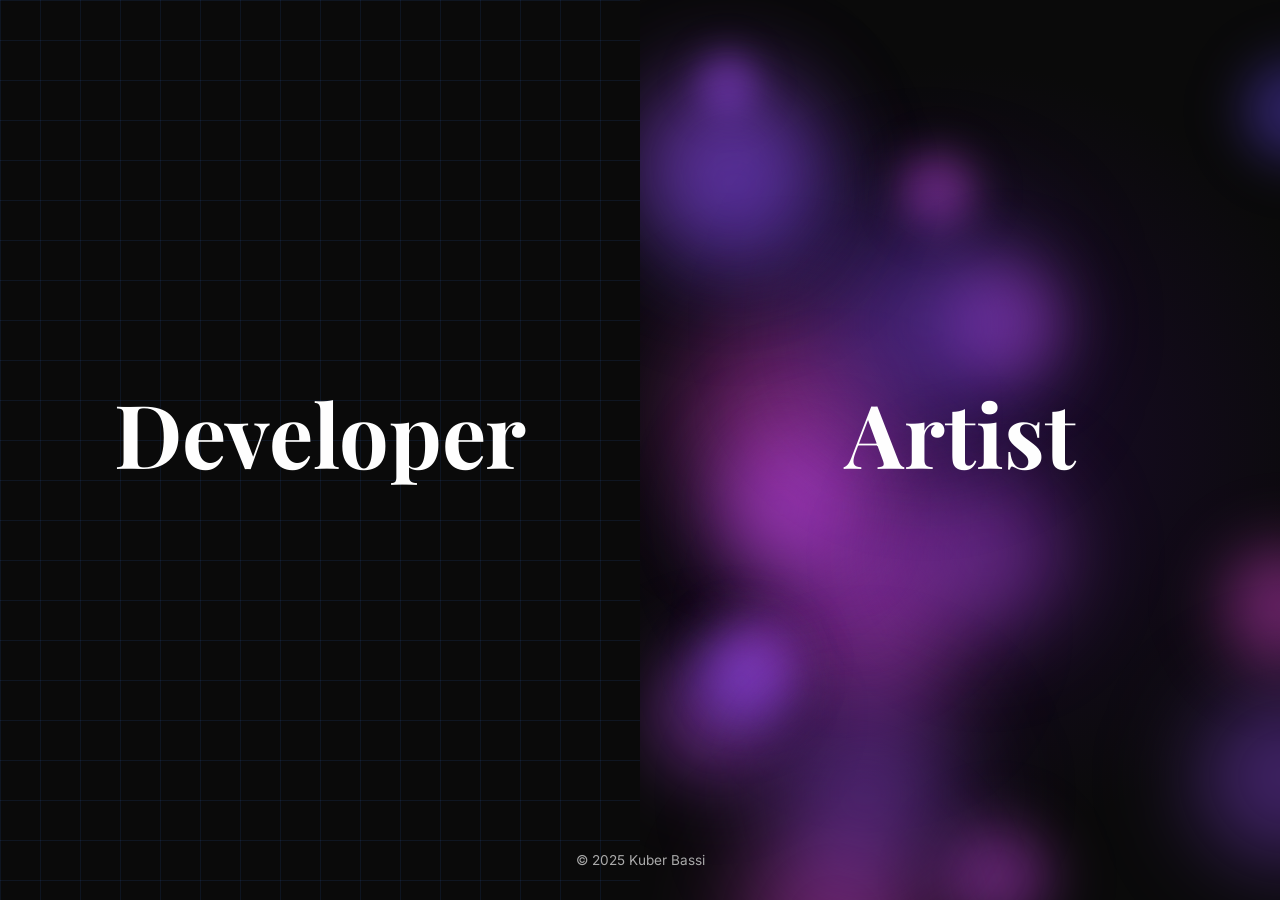
==== index.html @ 80119132 "Initial commit" ====
<!DOCTYPE html>
<html lang="en">

<head>
    <meta charset="UTF-8">
    <meta name="viewport" content="width=device-width, initial-scale=1.0">
    <title>Kuber Bassi | Developer & Artist</title>
    <meta name="description"
        content="Kuber Bassi - A creative technologist blending code and music. Explore the Developer Portfolio for software projects or the Music Portfolio for original compositions.">
    <meta name="keywords"
        content="Kuber Bassi, Developer, Artist, Software Engineer, Musician, Guitarist, Web Developer, Portfolio, Creative Technologist">
    <meta name="author" content="Kuber Bassi">
    <link rel="canonical" href="https://kuberbassi.com/">

    <!-- Open Graph / Facebook -->
    <meta property="og:type" content="website">
    <meta property="og:url" content="https://kuberbassi.com/">
    <meta property="og:title" content="Kuber Bassi | Developer & Artist">
    <meta property="og:description"
        content="A creative technologist blending code and music. Choose your path: Developer or Artist.">
    <meta property="og:image" content="https://kuberbassi.com/dev-portfolio/images/og-image.png">

    <!-- Twitter -->
    <meta property="twitter:card" content="summary_large_image">
    <meta property="twitter:url" content="https://kuberbassi.com/">
    <meta property="twitter:title" content="Kuber Bassi | Developer & Artist">
    <meta property="twitter:description"
        content="A creative technologist blending code and music. Choose your path: Developer or Artist.">
    <meta property="twitter:image" content="https://kuberbassi.com/dev-portfolio/images/og-image.png">

    <link rel="icon" type="image/png" href="/dev-portfolio/images/favicon.png">
    <link rel="preconnect" href="https://fonts.googleapis.com">
    <link rel="preconnect" href="https://fonts.gstatic.com" crossorigin>
    <link
        href="https://fonts.googleapis.com/css2?family=Inter:wght@300;400;700&family=Playfair+Display:wght@700&family=Roboto+Mono:wght@400&display=swap"
        rel="stylesheet">
    <style>
        :root {
            --color-dark: #0a0a0a;
            --color-light: #fefefe;
            --color-accent-dev: #3b82f6;
            --color-accent-artist: #d32087;
            --color-muted: #aaa;
            --font-heading: 'Playfair Display', serif;
            --font-body: 'Inter', sans-serif;
            --font-mono: 'Roboto Mono', monospace;
        }

        * {
            margin: 0;
            padding: 0;
            box-sizing: border-box;
        }

        body {
            font-family: var(--font-body);
            background-color: var(--color-dark);
            height: 100vh;
            overflow: hidden;
        }

        .split-container {
            display: flex;
            width: 100%;
            height: 100%;
        }

        .split-panel {
            flex: 1;
            display: flex;
            justify-content: center;
            align-items: center;
            position: relative;
            overflow: hidden;
            will-change: opacity, transform;
            transition: flex 0.8s cubic-bezier(0.8, 0, 0.2, 1), opacity 0.6s, background 0.6s;
        }

        .split-panel::before {
            content: '';
            position: absolute;
            inset: 0;
            background-color: var(--color-dark);
            z-index: 0;
        }

        .split-panel a {
            text-decoration: none;
            color: var(--color-light);
            z-index: 10;
            display: flex;
            flex-direction: column;
            align-items: center;
            padding: 2rem;
        }

        #dev-background,
        #artist-background {
            position: absolute;
            inset: 0;
            z-index: 1;
        }

        .dev-grid-line {
            position: absolute;
            background-color: rgba(59, 130, 246, 0.1);
            transition: background-color 0.3s ease;
        }

        .dev-grid-line.vertical {
            width: 1px;
            height: 100%;
            left: var(--left);
        }

        .dev-grid-line.horizontal {
            height: 1px;
            width: 100%;
            top: var(--top);
        }

        .panel-heading {
            font-family: var(--font-heading);
            font-size: clamp(2.5rem, 8vw, 5.5rem);
            /* Optimized font size */
            font-weight: 700;
            text-align: center;
            position: relative;
            z-index: 10;
            transition: transform 0.3s ease, letter-spacing 0.3s ease, color 0.3s ease, text-shadow 0.3s ease;
        }

        .artist-panel {
            background: linear-gradient(135deg, #161616 60%, #1a0b2a 100%);
        }

        #artist-background {
            background: radial-gradient(circle at 50% 50%, #1a0b2a 0%, transparent 70%);
            opacity: 0.7;
            transition: opacity 0.6s;
        }

        @keyframes aurora {
            0% {
                background: radial-gradient(circle at 20% 80%, #3a1a4e, transparent 70%);
            }

            50% {
                background: radial-gradient(circle at 80% 30%, #1e295e, transparent 70%);
            }

            100% {
                background: radial-gradient(circle at 50% 50%, #4d1c4a, transparent 70%);
            }
        }

        .glowing-orb {
            position: absolute;
            border-radius: 50%;
            will-change: transform;
        }

        .panel-subtext {
            display: block;
            font-family: var(--font-body);
            font-size: clamp(0.9rem, 2vw, 1rem);
            color: var(--color-muted);
            margin-top: 1rem;
            opacity: 0;
            transform: translateY(20px);
            transition: opacity 0.5s ease 0.2s, transform 0.5s ease 0.2s;
        }

        .landing-footer {
            position: fixed;
            bottom: 2rem;
            left: 50%;
            transform: translateX(-50%);
            color: var(--color-muted);
            font-size: 0.85rem;
            z-index: 10;
        }

        #transition-overlay {
            position: fixed;
            inset: 0;
            z-index: 1000;
            background: radial-gradient(circle at center, rgba(255, 255, 255, 0.1) 0%, transparent 70%);
            opacity: 0;
            transform: scale(0);
            pointer-events: none;
        }

        /* --- HOVER EFFECTS (FOR DESKTOP ONLY) --- */
        @media (hover: hover) and (pointer: fine) {
            .split-container.active:hover .split-panel {
                filter: blur(2px) grayscale(50%);
            }

            .split-container.active .split-panel:hover {
                flex: 1.5;
                filter: blur(0px) grayscale(0%);
            }

            .split-panel:hover .panel-subtext {
                opacity: 1;
                transform: translateY(0);
            }

            .dev-panel:hover .panel-heading {
                transform: scale(1.05);
                letter-spacing: 0.05em;
                color: var(--color-accent-dev);
                text-shadow: 0 0 10px rgba(59, 130, 246, 0.6);
            }

            .artist-panel:hover .panel-heading {
                transform: scale(1.05);
                letter-spacing: 0.05em;
                color: var(--color-accent-artist);
                text-shadow: 0 0 15px var(--color-light), 0 0 30px var(--color-accent-artist);
            }

            .dev-panel:hover .dev-grid-line {
                background-color: rgba(59, 130, 246, 0.3);
            }
        }

        /* --- RESPONSIVE ADJUSTMENTS --- */
        @media (max-width: 900px) {
            .split-container {
                flex-direction: column;
            }

            .split-panel {
                min-height: 40vh;
            }

            .panel-heading {
                font-size: clamp(2rem, 8vw, 3.5rem);
            }

            .panel-subtext {
                font-size: 0.95rem;
            }

            .landing-footer {
                font-size: 0.75rem;
                bottom: 1rem;
            }
        }

        @media (max-width: 768px) {
            .split-container {
                flex-direction: column;
            }

            .landing-footer {
                font-size: 0.75rem;
                bottom: 1rem;
            }

            /* Show subtext on mobile by default */
            .panel-subtext {
                opacity: 1;
                transform: translateY(0);
            }
        }

        @media (max-width: 600px) {
            .split-panel a {
                padding: 1rem;
            }

            .panel-heading {
                font-size: clamp(1.2rem, 7vw, 2.2rem);
            }

            .panel-subtext {
                font-size: 0.85rem;
            }

            .landing-footer {
                font-size: 0.7rem;
            }
        }

        @media (max-width: 400px) {
            .panel-heading {
                font-size: 1rem;
            }

            .panel-subtext {
                font-size: 0.7rem;
            }

            .landing-footer {
                font-size: 0.6rem;
            }
        }
    </style>
    <link rel="icon" type="image/png" href="/dev-portfolio/images/favicon.png">
    <meta name="p:domain_verify" content="bfedaffceb0a4a8c39205f430e366453" />
</head>

<body>

    <main class="split-container active">

        <div class="split-panel dev-panel" data-bg="#0b0b0b">
            <div id="dev-background"></div>
            <a href="./dev-portfolio/">
                <h2 class="panel-heading">Developer</h2>
                <span class="panel-subtext">Technology & Code</span>
            </a>
        </div>

        <div class="split-panel artist-panel" data-bg="#161616">
            <div id="artist-background"></div>
            <a href="./music-portfolio/">
                <h2 class="panel-heading">Artist</h2>
                <span class="panel-subtext">Music & Sound</span>
            </a>
        </div>

    </main>

    <footer class="landing-footer">
        &copy; 2025 Kuber Bassi
    </footer>

    <div id="transition-overlay"></div>

    <script src="https://cdnjs.cloudflare.com/ajax/libs/gsap/3.12.5/gsap.min.js"></script>
    <script>
        document.addEventListener('DOMContentLoaded', () => {
            // A more reliable check for touch vs. mouse-based devices
            const isTouchDevice = !window.matchMedia("(pointer: fine)").matches;

            // Always run the setup functions
            setupDevBackground(isTouchDevice);
            setupArtistBackground();
            setupPageTransition();

            /**
             * Sets up the background for the Developer panel.
             * @param {boolean} isTouch - True if the device is touch-based.
             */
            function setupDevBackground(isTouch) {
                const container = document.getElementById('dev-background');
                if (!container) return;

                // Use a dynamic way to get dimensions to account for responsive layout changes
                const panelRect = container.getBoundingClientRect();
                const gridSize = 40;

                // Create grid lines dynamically
                for (let i = 0; i <= panelRect.width / gridSize; i++) {
                    const line = document.createElement('div');
                    line.classList.add('dev-grid-line', 'vertical');
                    line.style.setProperty('--left', `${i * gridSize}px`);
                    container.appendChild(line);
                }
                for (let i = 0; i <= panelRect.height / gridSize; i++) {
                    const line = document.createElement('div');
                    line.classList.add('dev-grid-line', 'horizontal');
                    line.style.setProperty('--top', `${i * gridSize}px`);
                    container.appendChild(line);
                }

                if (isTouch) {
                    // --- AUTOMATIC ANIMATION FOR TOUCH DEVICES ---
                    const vLines = document.querySelectorAll('.dev-grid-line.vertical');
                    const hLines = document.querySelectorAll('.dev-grid-line.horizontal');

                    const tl = gsap.timeline({ repeat: -1, yoyo: true, defaults: { ease: 'sine.inOut' } });

                    tl.to(vLines, {
                        backgroundColor: 'rgba(59, 130, 246, 0.4)',
                        duration: 2,
                        stagger: { amount: 2.5, from: 'random' }
                    }).to(hLines, {
                        backgroundColor: 'rgba(59, 130, 246, 0.3)',
                        duration: 2,
                        stagger: { amount: 2.5, from: 'center' }
                    }, "-=2");

                } else {
                    // --- MOUSE-INTERACTIVE ANIMATION FOR DESKTOP ---
                    let mouseX = -999, mouseY = -999;
                    container.addEventListener('mousemove', (e) => {
                        const rect = container.getBoundingClientRect(); // Recalculate on move for accuracy
                        mouseX = e.clientX - rect.left;
                        mouseY = e.clientY - rect.top;
                    });
                    container.addEventListener('mouseleave', () => {
                        mouseX = -999; mouseY = -999;
                    });

                    function updateDevGrid() {
                        document.querySelectorAll('.dev-grid-line').forEach(line => {
                            const linePos = line.classList.contains('vertical') ? parseFloat(line.style.getPropertyValue('--left')) : parseFloat(line.style.getPropertyValue('--top'));
                            const dist = line.classList.contains('vertical') ? Math.abs(mouseX - linePos) : Math.abs(mouseY - linePos);

                            let intensity = 0;
                            const radius = 120; // Increased radius for a softer feel
                            if (dist < radius) {
                                intensity = (radius - dist) / radius;
                            }
                            gsap.to(line, {
                                backgroundColor: `rgba(59, 130, 246, ${0.1 + intensity * 0.4})`,
                                duration: 0.5,
                                ease: 'power1.out'
                            });
                        });
                        requestAnimationFrame(updateDevGrid);
                    }
                    updateDevGrid();
                }
            }

            function setupArtistBackground() {
                const container = document.getElementById('artist-background');
                if (!container) return;
                const numOrbs = 20;

                for (let i = 0; i < numOrbs; i++) {
                    const orb = document.createElement('div');
                    orb.classList.add('glowing-orb');
                    const size = Math.random() * 150 + 50;
                    const hue = Math.random() * 60 + 250;
                    orb.style.width = `${size}px`;
                    orb.style.height = `${size}px`;
                    orb.style.left = `${Math.random() * 100}%`;
                    orb.style.top = `${Math.random() * 100}%`;
                    orb.style.backgroundColor = `hsla(${hue}, 80%, 60%, 0.4)`;
                    orb.style.boxShadow = `0 0 ${size / 2}px hsla(${hue}, 80%, 60%, 0.4)`;
                    orb.style.filter = `blur(${size / 4}px)`;
                    container.appendChild(orb);

                    gsap.to(orb, {
                        x: `random(-200, 200)`,
                        y: `random(-200, 200)`,
                        scale: `random(0.8, 1.2)`,
                        duration: `random(15, 25)`,
                        repeat: -1,
                        yoyo: true,
                        ease: 'sine.inOut'
                    });
                }
                container.style.opacity = "0.7";
                setTimeout(() => {
                    container.style.opacity = "1";
                }, 600);
            }

            function splitTextIntoChars(element) {
                if (element.dataset.split) return element.querySelectorAll('.char');
                const text = element.textContent;
                element.innerHTML = text.split('').map(char => `<span class="char" style="display:inline-block;position:relative;">${char === ' ' ? '&nbsp;' : char}</span>`).join('');
                element.dataset.split = true;
                return element.querySelectorAll('.char');
            }

            function setupPageTransition() {
                const links = document.querySelectorAll('.split-panel a');

                links.forEach(link => {
                    link.addEventListener('click', (e) => {
                        e.preventDefault();
                        const destination = e.currentTarget.href;
                        const clickedPanel = e.currentTarget.parentElement;
                        const otherPanel = clickedPanel.classList.contains('dev-panel') ? document.querySelector('.artist-panel') : document.querySelector('.dev-panel');
                        const heading = clickedPanel.querySelector('.panel-heading');
                        const chars = splitTextIntoChars(heading);

                        const tl = gsap.timeline({
                            onComplete: () => {
                                if (destination) window.location.href = destination;
                            }
                        });

                        tl.set('.split-container', { className: 'split-container' })
                            .to(otherPanel, { opacity: 0, duration: 0.5, ease: 'power2.inOut' }, 0)
                            .to([link.querySelector('.panel-subtext'), '.landing-footer'], { opacity: 0, duration: 0.3 }, 0)
                            .to(chars, {
                                y: `random(-200, 200)`,
                                x: `random(-300, 300)`,
                                scale: 0,
                                rotation: `random(-180, 180)`,
                                opacity: 0,
                                duration: 1.2,
                                ease: 'power3.out',
                                stagger: 0.02
                            }, 0);

                        // Use the same isTouchDevice check here to avoid running animations that were never created
                        if (clickedPanel.classList.contains('dev-panel')) {
                            tl.to('.dev-grid-line', {
                                scale: 0,
                                opacity: 0,
                                duration: 1,
                                ease: 'expo.out',
                                stagger: { amount: 0.5, from: 'center' }
                            }, 0.2);
                        } else if (clickedPanel.classList.contains('artist-panel')) {
                            tl.to('.glowing-orb', {
                                scale: 0,
                                opacity: 0,
                                duration: 1,
                                ease: 'expo.out',
                                stagger: { amount: 0.5, from: 'center' }
                            }, 0.2);
                        }

                        tl.to(clickedPanel, {
                            backgroundColor: '#000',
                            duration: 1,
                            ease: 'power2.inOut'
                        }, 0.5);
                    });
                });
            }
        });
    </script>
</body>

</html>
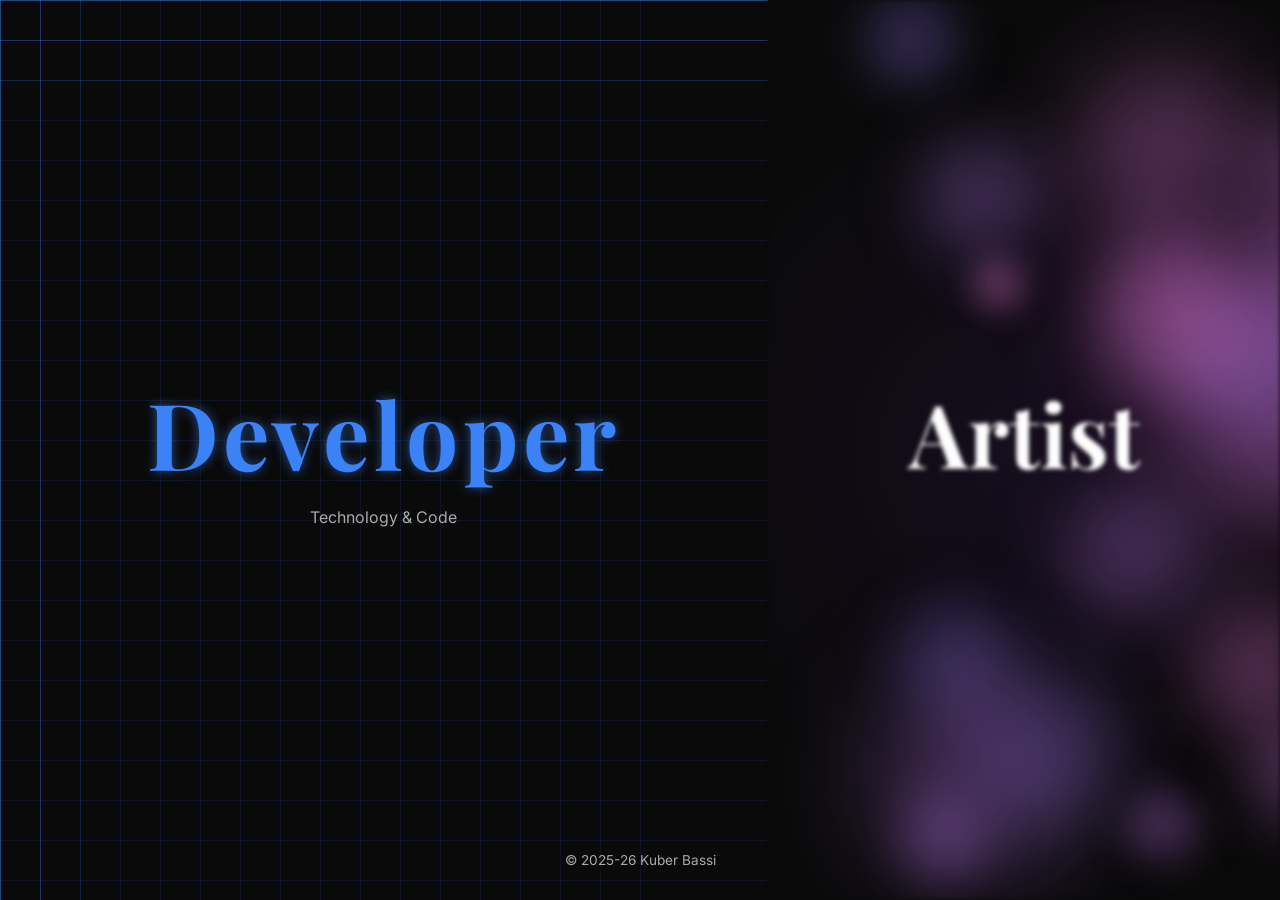
==== commit 29bb6bcb: "Unify site routing under /dev and /music, optimize performance, and setup GH Actions deployment" ====
--- a/index.html
+++ b/index.html
@@ -18,7 +18,7 @@
     <meta property="og:title" content="Kuber Bassi | Developer & Artist">
     <meta property="og:description"
         content="A creative technologist blending code and music. Choose your path: Developer or Artist.">
-    <meta property="og:image" content="https://kuberbassi.com/dev-portfolio/images/og-image.png">
+    <meta property="og:image" content="https://kuberbassi.com/dev/images/og-image.png">
 
     <!-- Twitter -->
     <meta property="twitter:card" content="summary_large_image">
@@ -26,9 +26,9 @@
     <meta property="twitter:title" content="Kuber Bassi | Developer & Artist">
     <meta property="twitter:description"
         content="A creative technologist blending code and music. Choose your path: Developer or Artist.">
-    <meta property="twitter:image" content="https://kuberbassi.com/dev-portfolio/images/og-image.png">
-
-    <link rel="icon" type="image/png" href="/dev-portfolio/images/favicon.png">
+    <meta property="twitter:image" content="https://kuberbassi.com/dev/images/og-image.png">
+
+    <link rel="icon" type="image/png" href="./dev/images/favicon.png">
     <link rel="preconnect" href="https://fonts.googleapis.com">
     <link rel="preconnect" href="https://fonts.gstatic.com" crossorigin>
     <link
@@ -299,7 +299,7 @@
             }
         }
     </style>
-    <link rel="icon" type="image/png" href="/dev-portfolio/images/favicon.png">
+    <link rel="icon" type="image/png" href="./dev/images/favicon.png">
     <meta name="p:domain_verify" content="bfedaffceb0a4a8c39205f430e366453" />
 </head>
 
@@ -309,7 +309,7 @@
 
         <div class="split-panel dev-panel" data-bg="#0b0b0b">
             <div id="dev-background"></div>
-            <a href="./dev-portfolio/">
+            <a href="./dev/">
                 <h2 class="panel-heading">Developer</h2>
                 <span class="panel-subtext">Technology & Code</span>
             </a>
@@ -317,7 +317,7 @@
 
         <div class="split-panel artist-panel" data-bg="#161616">
             <div id="artist-background"></div>
-            <a href="./music-portfolio/">
+            <a href="./music/">
                 <h2 class="panel-heading">Artist</h2>
                 <span class="panel-subtext">Music & Sound</span>
             </a>
@@ -326,7 +326,7 @@
     </main>
 
     <footer class="landing-footer">
-        &copy; 2025 Kuber Bassi
+        &copy; <span id="footer-year">2025-26</span> Kuber Bassi
     </footer>
 
     <div id="transition-overlay"></div>
@@ -334,6 +334,13 @@
     <script src="https://cdnjs.cloudflare.com/ajax/libs/gsap/3.12.5/gsap.min.js"></script>
     <script>
         document.addEventListener('DOMContentLoaded', () => {
+            // Dynamic footer year (2025-26, 2025-27, etc.)
+            const yearEl = document.getElementById('footer-year');
+            if (yearEl) {
+                const yr = new Date().getFullYear();
+                yearEl.textContent = yr > 2025 ? `2025-${String(yr).slice(-2)}` : '2025';
+            }
+
             // A more reliable check for touch vs. mouse-based devices
             const isTouchDevice = !window.matchMedia("(pointer: fine)").matches;
 
@@ -388,34 +395,41 @@
                 } else {
                     // --- MOUSE-INTERACTIVE ANIMATION FOR DESKTOP ---
                     let mouseX = -999, mouseY = -999;
+                    let ticking = false;
+                    const lines = container.querySelectorAll('.dev-grid-line');
+
                     container.addEventListener('mousemove', (e) => {
-                        const rect = container.getBoundingClientRect(); // Recalculate on move for accuracy
+                        const rect = container.getBoundingClientRect();
                         mouseX = e.clientX - rect.left;
                         mouseY = e.clientY - rect.top;
+                        if (!ticking) {
+                            requestAnimationFrame(updateDevGrid);
+                            ticking = true;
+                        }
                     });
                     container.addEventListener('mouseleave', () => {
                         mouseX = -999; mouseY = -999;
+                        if (!ticking) {
+                            requestAnimationFrame(updateDevGrid);
+                            ticking = true;
+                        }
                     });
 
                     function updateDevGrid() {
-                        document.querySelectorAll('.dev-grid-line').forEach(line => {
-                            const linePos = line.classList.contains('vertical') ? parseFloat(line.style.getPropertyValue('--left')) : parseFloat(line.style.getPropertyValue('--top'));
-                            const dist = line.classList.contains('vertical') ? Math.abs(mouseX - linePos) : Math.abs(mouseY - linePos);
+                        const radius = 120;
+                        lines.forEach(line => {
+                            const isVert = line.classList.contains('vertical');
+                            const linePos = parseFloat(isVert ? line.style.getPropertyValue('--left') : line.style.getPropertyValue('--top'));
+                            const dist = isVert ? Math.abs(mouseX - linePos) : Math.abs(mouseY - linePos);
 
                             let intensity = 0;
-                            const radius = 120; // Increased radius for a softer feel
                             if (dist < radius) {
                                 intensity = (radius - dist) / radius;
                             }
-                            gsap.to(line, {
-                                backgroundColor: `rgba(59, 130, 246, ${0.1 + intensity * 0.4})`,
-                                duration: 0.5,
-                                ease: 'power1.out'
-                            });
+                            line.style.backgroundColor = `rgba(59, 130, 246, ${0.1 + intensity * 0.4})`;
                         });
-                        requestAnimationFrame(updateDevGrid);
+                        ticking = false;
                     }
-                    updateDevGrid();
                 }
             }
 
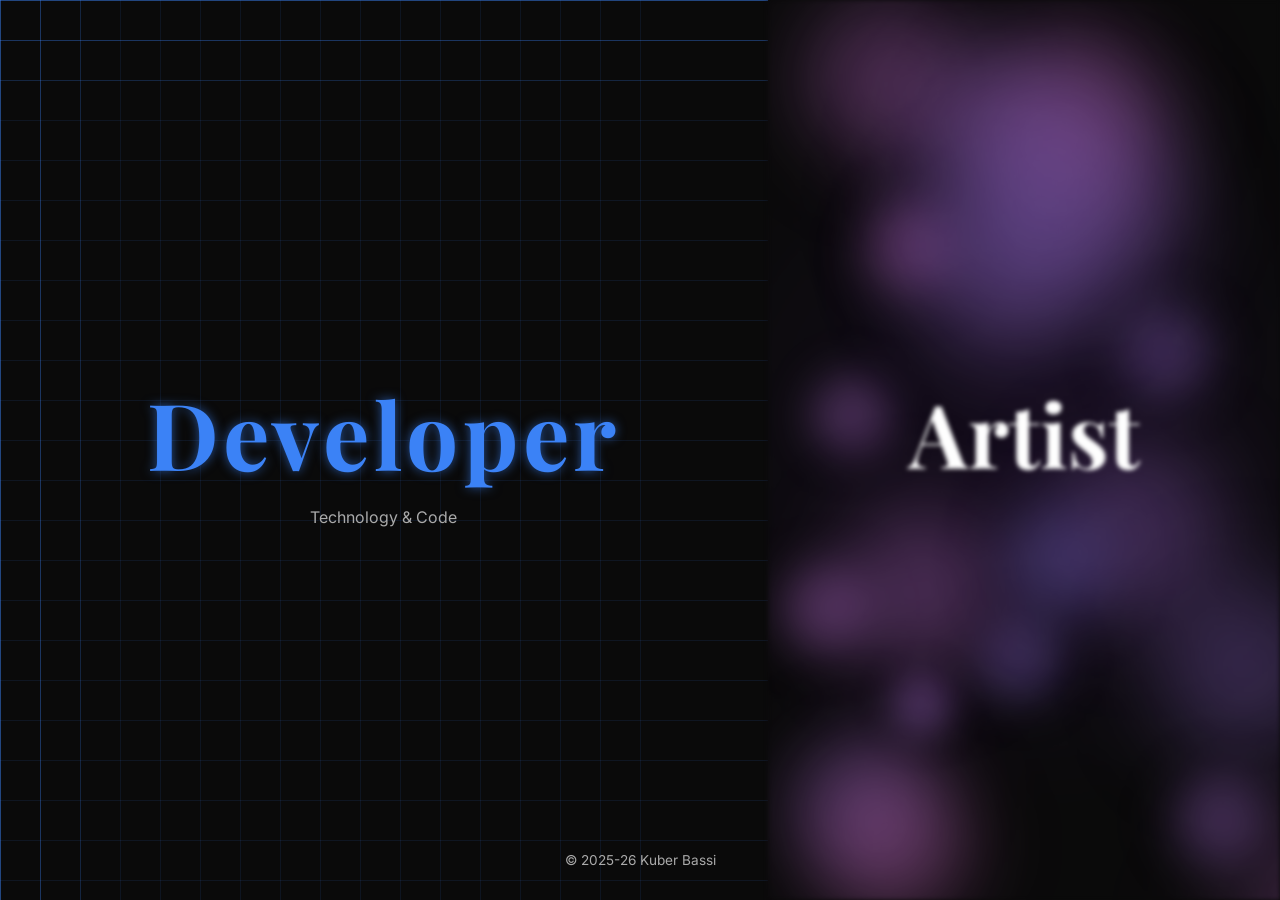
==== commit 5f11193d: "Final mobile layout & touch responsiveness optimizations" ====
--- a/index.html
+++ b/index.html
@@ -56,13 +56,16 @@
             font-family: var(--font-body);
             background-color: var(--color-dark);
             height: 100vh;
+            height: 100dvh;
             overflow: hidden;
+            touch-action: manipulation;
         }
 
         .split-container {
             display: flex;
             width: 100%;
             height: 100%;
+            height: 100dvh;
         }
 
         .split-panel {
